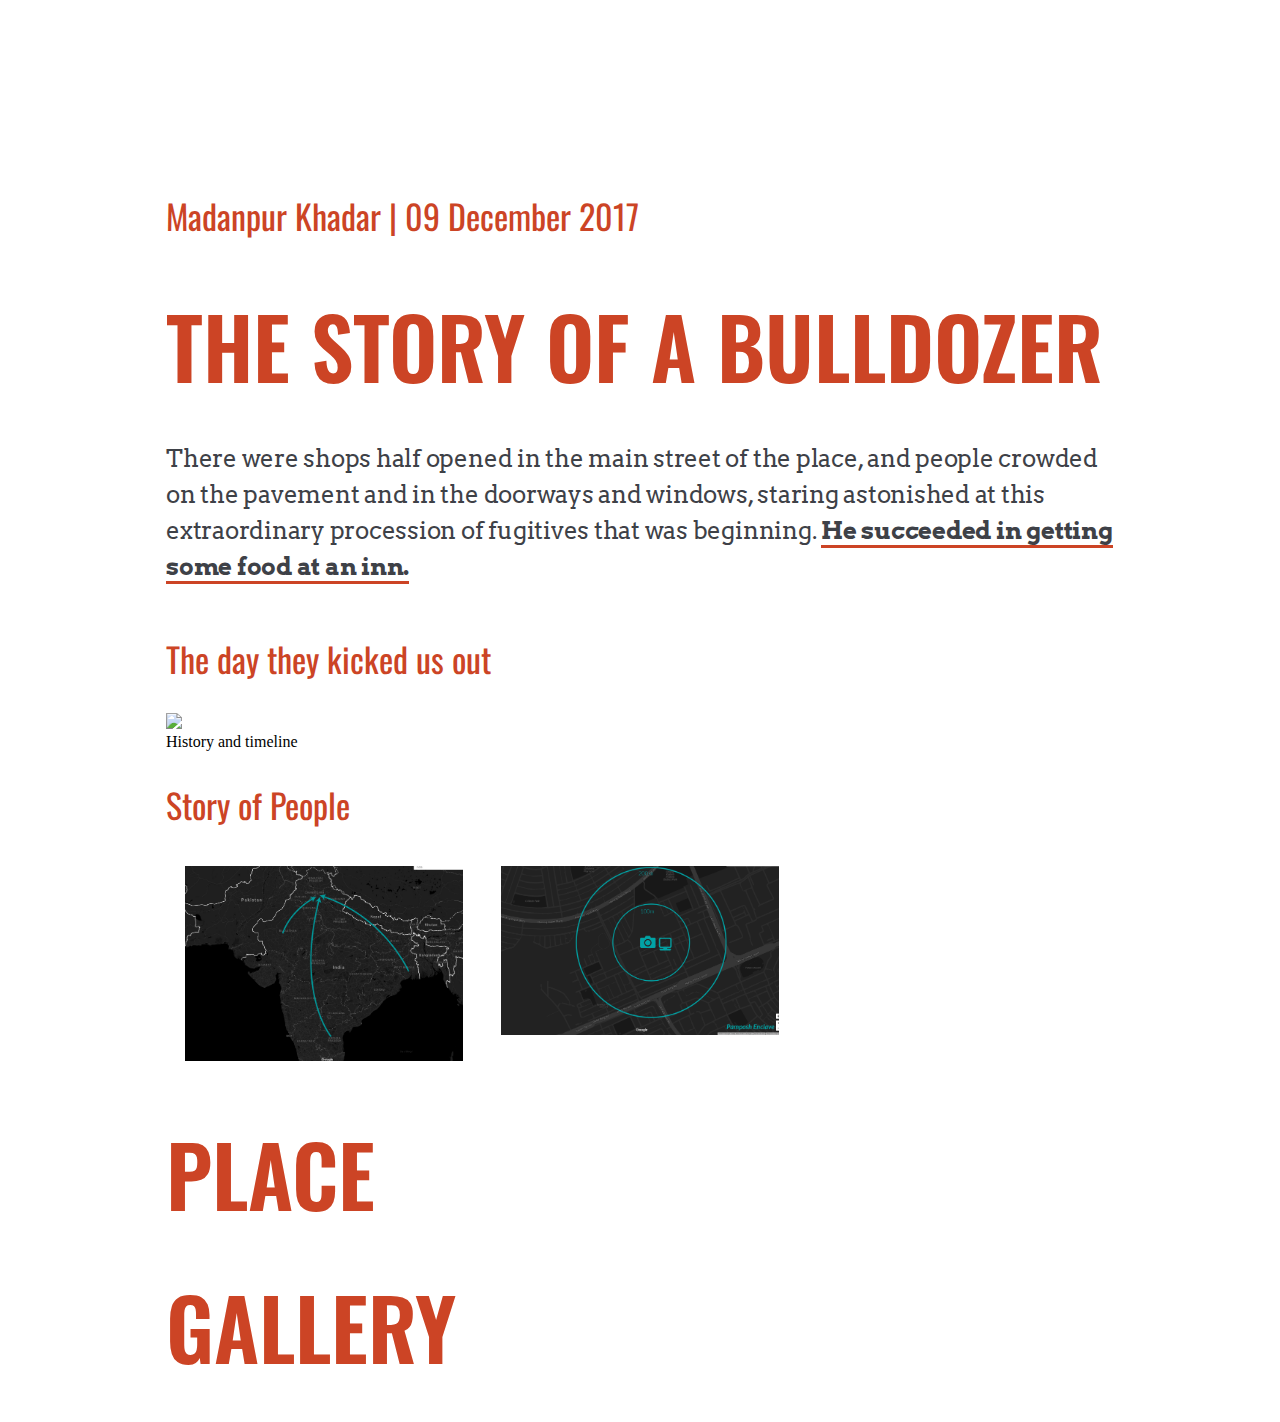
==== eviction-page.html @ bb30d72b "linked eviction page with opening" ====
<!DOCTYPE html>
<html>
<head>
    <meta charset="utf-8">
    <meta http-equiv="X-UA-Compatible" content="IE=edge">
    <meta name="description" content="">
    <meta name="author" content="">
    <meta name="viewport" content="width=device-width, initial-scale=1">



    <title>Google Web Fonts Typographic Project</title>
    <link href="css/simple-grid.css" rel="stylesheet">
    <link rel="stylesheet" type="text/css" href="https://cdnjs.cloudflare.com/ajax/libs/fullPage.js/2.9.5/jquery.fullpage.css" />
    
    <link href="css/custom3.css" rel="stylesheet">
    <!-- <link href="css/timeline.css" rel="stylesheet"> -->

    <link href='https://fonts.googleapis.com/css?family=Oswald:400,700' rel='stylesheet' type='text/css'>
    <link href='https://fonts.googleapis.com/css?family=Arvo:400,700' rel='stylesheet' type='text/css'>

    <link rel="stylesheet" href="https://cdnjs.cloudflare.com/ajax/libs/tiny-slider/2.3.11/tiny-slider.css">

    <!--[if (lt IE 9)]><script src="https://cdnjs.cloudflare.com/ajax/libs/tiny-slider/2.3.11/min/tiny-slider.helper.ie8.js"></script><![endif]-->
    <script src="https://cdnjs.cloudflare.com/ajax/libs/tiny-slider/2.3.11/min/tiny-slider.js"></script>


</head>

<body>

    <div id="fullpage">
        <div class="section"><embed src="https://snazzymaps.com/embed/34717" width="100%" height="100%" style="border:none;"></embed></div>

        
        <div class="container twelve section">            
            <h2>Madanpur Khadar | 09 December 2017</h2>
            <h1>The story of a Bulldozer</h1>

            <p>There were shops half opened in the main street of the place, and people crowded on the pavement and in the doorways and windows, staring astonished at this extraordinary procession of fugitives that was beginning. <a href="#">He succeeded in getting some food at an inn.</a></p>
        </div>
        <div class="container twelve section"><h2>The day they kicked us out</h2>
            <img style="width: 100%" src="https://boblipski.files.wordpress.com/2011/07/comic-strip.jpg" /> </div>
            <div class="container twelve smaller section">
                History and timeline
            </div>
            <div class="container twelve section"><h2>Story of People</h2>
                <div class="row">
                        <img class="col-4" src="img/origin.jpg">
                        <img class="col-4" src="img/sample-occupations.png">
                </div>

            </div>
            <div class="container twelve section">
                <h1>Place</h1>

            </div>
            <div class="container twelve section"><h1>Gallery</h1></div>


        </div>
    </body>

    <script src="http://ajax.googleapis.com/ajax/libs/jquery/1.11.1/jquery.min.js"></script>
    <script src="https://cdnjs.cloudflare.com/ajax/libs/fullPage.js/2.9.5/jquery.fullpage.js"></script>
    <script>
      var slider = tns({
        container: '.my-slider',
        items: 2,
        // slideBy: 'page',
        autoplay: true
    });


</script>
<script>$("#map").load("https://snazzymaps.com/embed/34717");</script>
<script>
    $(document).ready(function() {
        $('#fullpage').fullpage();
    });
</script>
</html>
---- css/simple-grid.css ----
/**
*** SIMPLE GRID
*** (C) ZACH COLE 2016
**/


/* TYPOGRAPHY */
/*
h1 {
  font-size: 2.5rem;
}

h2 {
  font-size: 2rem;
}

h3 {
  font-size: 1.375rem;
}

h4 {
  font-size: 1.125rem;
}

h5 {
  font-size: 1rem;
}

h6 {
  font-size: 0.875rem;
}

p {
  font-size: 1.125rem;
  font-weight: 200;
  line-height: 1.8;
}

.font-light {
  font-weight: 300;
}

.font-regular {
  font-weight: 400;
}

.font-heavy {
  font-weight: 700;
}*/

/* POSITIONING */

.left {
  text-align: left;
}

.right {
  text-align: right;
}

.center {
  text-align: center;
  margin-left: auto;
  margin-right: auto;
}

.justify {
  text-align: justify;
}

/* ==== GRID SYSTEM ==== */

.container {
  width: 90%;
  margin-left: auto;
  margin-right: auto;
}

.row {
  position: relative;
  width: 100%;
}

.row [class^="col"] {
  float: left;
  margin: 0.5rem 2%;
  min-height: 0.125rem;
}

.col-1,
.col-2,
.col-3,
.col-4,
.col-5,
.col-6,
.col-7,
.col-8,
.col-9,
.col-10,
.col-11,
.col-12 {
  width: 96%;
}

.col-1-sm {
  width: 4.33%;
}

.col-2-sm {
  width: 12.66%;
}

.col-3-sm {
  width: 21%;
}

.col-4-sm {
  width: 29.33%;
}

.col-5-sm {
  width: 37.66%;
}

.col-6-sm {
  width: 46%;
}

.col-7-sm {
  width: 54.33%;
}

.col-8-sm {
  width: 62.66%;
}

.col-9-sm {
  width: 71%;
}

.col-10-sm {
  width: 79.33%;
}

.col-11-sm {
  width: 87.66%;
}

.col-12-sm {
  width: 96%;
}

.row::after {
	content: "";
	display: table;
	clear: both;
}

.hidden-sm {
  display: none;
}

@media only screen and (min-width: 33.75em) {  /* 540px */
  .container {
    width: 80%;
  }
}

@media only screen and (min-width: 45em) {  /* 720px */
  .col-1 {
    width: 4.33%;
  }

  .col-2 {
    width: 12.66%;
  }

  .col-3 {
    width: 21%;
  }

  .col-4 {
    width: 29.33%;
  }

  .col-5 {
    width: 37.66%;
  }

  .col-6 {
    width: 46%;
  }

  .col-7 {
    width: 54.33%;
  }

  .col-8 {
    width: 62.66%;
  }

  .col-9 {
    width: 71%;
  }

  .col-10 {
    width: 79.33%;
  }

  .col-11 {
    width: 87.66%;
  }

  .col-12 {
    width: 96%;
  }

  .hidden-sm {
    display: block;
  }
}

@media only screen and (min-width: 60em) { /* 960px */
  .container {
    width: 75%;
    max-width: 60rem;
  }
}
---- css/custom3.css ----
h1 {
	color: #CC4425;
	font-family: 'Oswald';
	font-size: 84px;
	font-weight: 600;
	line-height: 96px;
	margin-bottom: 48px;
	text-transform: uppercase;
}

h2 {
	color: #CC4425;
	font-family: 'Oswald';
	font-size: 34px;
	font-weight: 400;
	/*line-height: 32px;*/
	/*margin-bottom: 24px;*/
	/*text-transform: uppercase;*/
}

p {
	color: #3E4147;
	font-family: 'Arvo';
	font-size: 24px;
	font-weight: 500;
	line-height: 36px;
	letter-spacing: -0.01em;
	margin-bottom: 48px;
}

a {
	color: #3E4147;	border-bottom: 3px solid #CC4425;
	font-weight: 700;
	text-decoration: none;
}

a:hover {
	color: #CC4425;
}
---- css/timeline.css ----
/* -------------------------------- 

Primary style

-------------------------------- */
/*@import url(https://fonts.googleapis.com/css?family=Source+Sans+Pro);
*, *::after, *::before {
  box-sizing: border-box;
}*/

/*html {
  font-size: 62.5%;
}

body {
  font-size: 1.6rem;
  font-family: "Source Sans Pro", sans-serif;
  color: #383838;
  background-color: #f8f8f8;
}*/

a {
  color: #7b9d6f;
  text-decoration: none;
}

.smaller{
  font-size: 30%!important;
}
/* -------------------------------- 

Main Components 

-------------------------------- */
.cd-horizontal-timeline {
  opacity: 0;
  margin: 2em auto;
  -webkit-transition: opacity 0.2s;
  -moz-transition: opacity 0.2s;
  transition: opacity 0.2s;
}
.cd-horizontal-timeline::before {
  /* never visible - this is used in jQuery to check the current MQ */
  content: 'mobile';
  display: none;
}
.cd-horizontal-timeline.loaded {
  /* show the timeline after events position has been set (using JavaScript) */
  opacity: 1;
}
.cd-horizontal-timeline .timeline {
  position: relative;
  height: 100px;
  width: 90%;
  max-width: 800px;
  margin: 0 auto;
}
.cd-horizontal-timeline .events-wrapper {
  position: relative;
  height: 100%;
  margin: 0 40px;
  overflow: hidden;
}
.cd-horizontal-timeline .events-wrapper::after, .cd-horizontal-timeline .events-wrapper::before {
  /* these are used to create a shadow effect at the sides of the timeline */
  content: '';
  position: absolute;
  z-index: 2;
  top: 0;
  height: 100%;
  width: 20px;
}
.cd-horizontal-timeline .events-wrapper::before {
  left: 0;
  background-image: -webkit-linear-gradient( left , #f8f8f8, rgba(248, 248, 248, 0));
  background-image: linear-gradient(to right, #f8f8f8, rgba(248, 248, 248, 0));
}
.cd-horizontal-timeline .events-wrapper::after {
  right: 0;
  background-image: -webkit-linear-gradient( right , #f8f8f8, rgba(248, 248, 248, 0));
  background-image: linear-gradient(to left, #f8f8f8, rgba(248, 248, 248, 0));
}
.cd-horizontal-timeline .events {
  /* this is the grey line/timeline */
  position: absolute;
  z-index: 1;
  left: 0;
  top: 49px;
  height: 2px;
  /* width will be set using JavaScript */
  background: #dfdfdf;
  -webkit-transition: -webkit-transform 0.4s;
  -moz-transition: -moz-transform 0.4s;
  transition: transform 0.4s;
}
.cd-horizontal-timeline .filling-line {
  /* this is used to create the green line filling the timeline */
  position: absolute;
  z-index: 1;
  left: 0;
  top: 0;
  height: 100%;
  width: 100%;
  background-color: #7b9d6f;
  -webkit-transform: scaleX(0);
  -moz-transform: scaleX(0);
  -ms-transform: scaleX(0);
  -o-transform: scaleX(0);
  transform: scaleX(0);
  -webkit-transform-origin: left center;
  -moz-transform-origin: left center;
  -ms-transform-origin: left center;
  -o-transform-origin: left center;
  transform-origin: left center;
  -webkit-transition: -webkit-transform 0.3s;
  -moz-transition: -moz-transform 0.3s;
  transition: transform 0.3s;
}
.cd-horizontal-timeline .events a {
  position: absolute;
  bottom: 0;
  z-index: 2;
  text-align: center;
  font-size: 1.3rem;
  padding-bottom: 15px;
  color: #383838;
  /* fix bug on Safari - text flickering while timeline translates */
  -webkit-transform: translateZ(0);
  -moz-transform: translateZ(0);
  -ms-transform: translateZ(0);
  -o-transform: translateZ(0);
  transform: translateZ(0);
}
.cd-horizontal-timeline .events a::after {
  /* this is used to create the event spot */
  content: '';
  position: absolute;
  left: 50%;
  right: auto;
  -webkit-transform: translateX(-50%);
  -moz-transform: translateX(-50%);
  -ms-transform: translateX(-50%);
  -o-transform: translateX(-50%);
  transform: translateX(-50%);
  bottom: -5px;
  height: 12px;
  width: 12px;
  border-radius: 50%;
  border: 2px solid #dfdfdf;
  background-color: #f8f8f8;
  -webkit-transition: background-color 0.3s, border-color 0.3s;
  -moz-transition: background-color 0.3s, border-color 0.3s;
  transition: background-color 0.3s, border-color 0.3s;
}
.no-touch .cd-horizontal-timeline .events a:hover::after {
  background-color: #7b9d6f;
  border-color: #7b9d6f;
}
.cd-horizontal-timeline .events a.selected {
  pointer-events: none;
}
.cd-horizontal-timeline .events a.selected::after {
  background-color: #7b9d6f;
  border-color: #7b9d6f;
}
.cd-horizontal-timeline .events a.older-event::after {
  border-color: #7b9d6f;
}
@media only screen and (min-width: 1100px) {
  .cd-horizontal-timeline {
    margin: 6em auto;
  }
  .cd-horizontal-timeline::before {
    /* never visible - this is used in jQuery to check the current MQ */
    content: 'desktop';
  }
}

.cd-timeline-navigation a {
  /* these are the left/right arrows to navigate the timeline */
  position: absolute;
  z-index: 1;
  top: 50%;
  bottom: auto;
  -webkit-transform: translateY(-50%);
  -moz-transform: translateY(-50%);
  -ms-transform: translateY(-50%);
  -o-transform: translateY(-50%);
  transform: translateY(-50%);
  height: 34px;
  width: 34px;
  border-radius: 50%;
  border: 2px solid #dfdfdf;
  /* replace text with an icon */
  overflow: hidden;
  color: transparent;
  text-indent: 100%;
  white-space: nowrap;
  -webkit-transition: border-color 0.3s;
  -moz-transition: border-color 0.3s;
  transition: border-color 0.3s;
}
.cd-timeline-navigation a::after {
  /* arrow icon */
  content: '';
  position: absolute;
  height: 16px;
  width: 16px;
  left: 50%;
  top: 50%;
  bottom: auto;
  right: auto;
  -webkit-transform: translateX(-50%) translateY(-50%);
  -moz-transform: translateX(-50%) translateY(-50%);
  -ms-transform: translateX(-50%) translateY(-50%);
  -o-transform: translateX(-50%) translateY(-50%);
  transform: translateX(-50%) translateY(-50%);
  background: url(../img/cd-arrow.svg) no-repeat 0 0;
}
.cd-timeline-navigation a.prev {
  left: 0;
  -webkit-transform: translateY(-50%) rotate(180deg);
  -moz-transform: translateY(-50%) rotate(180deg);
  -ms-transform: translateY(-50%) rotate(180deg);
  -o-transform: translateY(-50%) rotate(180deg);
  transform: translateY(-50%) rotate(180deg);
}
.cd-timeline-navigation a.next {
  right: 0;
}
.no-touch .cd-timeline-navigation a:hover {
  border-color: #7b9d6f;
}
.cd-timeline-navigation a.inactive {
  cursor: not-allowed;
}
.cd-timeline-navigation a.inactive::after {
  background-position: 0 -16px;
}
.no-touch .cd-timeline-navigation a.inactive:hover {
  border-color: #dfdfdf;
}

.cd-horizontal-timeline .events-content {
  position: relative;
  width: 100%;
  margin: 2em 0;
  overflow: hidden;
  -webkit-transition: height 0.4s;
  -moz-transition: height 0.4s;
  transition: height 0.4s;
}
.cd-horizontal-timeline .events-content li {
  position: absolute;
  z-index: 1;
  width: 100%;
  left: 0;
  top: 0;
  -webkit-transform: translateX(-100%);
  -moz-transform: translateX(-100%);
  -ms-transform: translateX(-100%);
  -o-transform: translateX(-100%);
  transform: translateX(-100%);
  padding: 0 5%;
  opacity: 0;
  -webkit-animation-duration: 0.4s;
  -moz-animation-duration: 0.4s;
  animation-duration: 0.4s;
  -webkit-animation-timing-function: ease-in-out;
  -moz-animation-timing-function: ease-in-out;
  animation-timing-function: ease-in-out;
}
.cd-horizontal-timeline .events-content li.selected {
  /* visible event content */
  position: relative;
  z-index: 2;
  opacity: 1;
  -webkit-transform: translateX(0);
  -moz-transform: translateX(0);
  -ms-transform: translateX(0);
  -o-transform: translateX(0);
  transform: translateX(0);
}
.cd-horizontal-timeline .events-content li.enter-right, .cd-horizontal-timeline .events-content li.leave-right {
  -webkit-animation-name: cd-enter-right;
  -moz-animation-name: cd-enter-right;
  animation-name: cd-enter-right;
}
.cd-horizontal-timeline .events-content li.enter-left, .cd-horizontal-timeline .events-content li.leave-left {
  -webkit-animation-name: cd-enter-left;
  -moz-animation-name: cd-enter-left;
  animation-name: cd-enter-left;
}
.cd-horizontal-timeline .events-content li.leave-right, .cd-horizontal-timeline .events-content li.leave-left {
  -webkit-animation-direction: reverse;
  -moz-animation-direction: reverse;
  animation-direction: reverse;
}
.cd-horizontal-timeline .events-content li > * {
  max-width: 800px;
  margin: 0 auto;
}
.cd-horizontal-timeline .events-content h2 {
  font-weight: bold;
  font-size: 2.6rem;
  font-family: "Playfair Display", serif;
  font-weight: 700;
  line-height: 1.2;
}
.cd-horizontal-timeline .events-content em {
  display: block;
  font-style: italic;
  margin: 10px auto;
}
.cd-horizontal-timeline .events-content em::before {
  content: '- ';
}
.cd-horizontal-timeline .events-content p {
  font-size: 1.4rem;
  color: #959595;
}
.cd-horizontal-timeline .events-content em, .cd-horizontal-timeline .events-content p {
  line-height: 1.6;
}
@media only screen and (min-width: 768px) {
  .cd-horizontal-timeline .events-content h2 {
    font-size: 7rem;
  }
  .cd-horizontal-timeline .events-content em {
    font-size: 2rem;
  }
  .cd-horizontal-timeline .events-content p {
    font-size: 1.8rem;
  }
}

@-webkit-keyframes cd-enter-right {
  0% {
    opacity: 0;
    -webkit-transform: translateX(100%);
  }
  100% {
    opacity: 1;
    -webkit-transform: translateX(0%);
  }
}
@-moz-keyframes cd-enter-right {
  0% {
    opacity: 0;
    -moz-transform: translateX(100%);
  }
  100% {
    opacity: 1;
    -moz-transform: translateX(0%);
  }
}
@keyframes cd-enter-right {
  0% {
    opacity: 0;
    -webkit-transform: translateX(100%);
    -moz-transform: translateX(100%);
    -ms-transform: translateX(100%);
    -o-transform: translateX(100%);
    transform: translateX(100%);
  }
  100% {
    opacity: 1;
    -webkit-transform: translateX(0%);
    -moz-transform: translateX(0%);
    -ms-transform: translateX(0%);
    -o-transform: translateX(0%);
    transform: translateX(0%);
  }
}
@-webkit-keyframes cd-enter-left {
  0% {
    opacity: 0;
    -webkit-transform: translateX(-100%);
  }
  100% {
    opacity: 1;
    -webkit-transform: translateX(0%);
  }
}
@-moz-keyframes cd-enter-left {
  0% {
    opacity: 0;
    -moz-transform: translateX(-100%);
  }
  100% {
    opacity: 1;
    -moz-transform: translateX(0%);
  }
}
@keyframes cd-enter-left {
  0% {
    opacity: 0;
    -webkit-transform: translateX(-100%);
    -moz-transform: translateX(-100%);
    -ms-transform: translateX(-100%);
    -o-transform: translateX(-100%);
    transform: translateX(-100%);
  }
  100% {
    opacity: 1;
    -webkit-transform: translateX(0%);
    -moz-transform: translateX(0%);
    -ms-transform: translateX(0%);
    -o-transform: translateX(0%);
    transform: translateX(0%);
  }
}
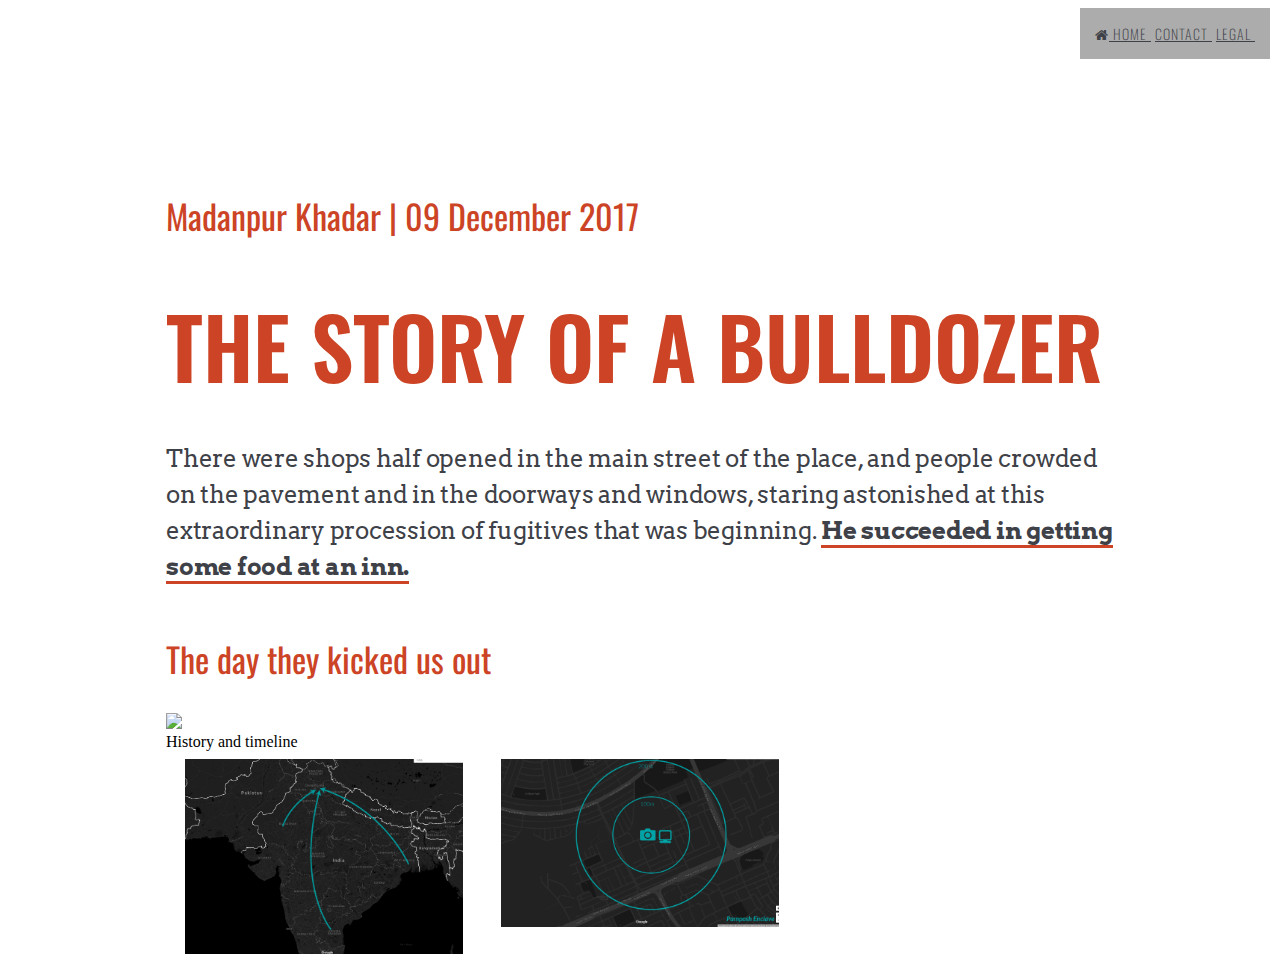
==== commit 2c15adb4: "Basic linking done" ====
--- a/eviction-page.html
+++ b/eviction-page.html
@@ -12,7 +12,7 @@
 
     <title>Google Web Fonts Typographic Project</title>
     <link href="css/simple-grid.css" rel="stylesheet">
-    <link rel="stylesheet" type="text/css" href="https://cdnjs.cloudflare.com/ajax/libs/fullPage.js/2.9.5/jquery.fullpage.css" />
+    <link rel="stylesheet" type="text/css" href="css/jquery.fullpage.css" />
     
     <link href="css/custom3.css" rel="stylesheet">
     <!-- <link href="css/timeline.css" rel="stylesheet"> -->
@@ -24,13 +24,27 @@
 
     <!--[if (lt IE 9)]><script src="https://cdnjs.cloudflare.com/ajax/libs/tiny-slider/2.3.11/min/tiny-slider.helper.ie8.js"></script><![endif]-->
     <script src="https://cdnjs.cloudflare.com/ajax/libs/tiny-slider/2.3.11/min/tiny-slider.js"></script>
+    <script src="js/float-panel.js"></script>
+    <link rel="stylesheet" href="https://maxcdn.bootstrapcdn.com/font-awesome/4.5.0/css/font-awesome.min.css">
+
 
 
 </head>
 
 <body>
 
+<nav id="menu">
+                <div class="menuitm" >
+                    <a href="file:///Users/chandakmayank/CEPT-Eviction-project/index.html"><i class="fa fa-home"></i>&nbsp;Home&nbsp;</a>
+                    <a href="#">Contact&nbsp;</a>
+                    <a href="#">Legal&nbsp;</a>
+                </div>
+
+</nav>
+            
     <div id="fullpage">
+
+
         <div class="section"><embed src="https://snazzymaps.com/embed/34717" width="100%" height="100%" style="border:none;"></embed></div>
 
         
@@ -45,18 +59,18 @@
             <div class="container twelve smaller section">
                 History and timeline
             </div>
-            <div class="container twelve section"><h2>Story of People</h2>
+            <div class="container twelve section">
                 <div class="row">
-                        <img class="col-4" src="img/origin.jpg">
-                        <img class="col-4" src="img/sample-occupations.png">
+                    <img class="col-4" src="img/origin.jpg">
+                    <img class="col-4" src="img/sample-occupations.png">
                 </div>
 
             </div>
             <div class="container twelve section">
-                <h1>Place</h1>
+              
 
             </div>
-            <div class="container twelve section"><h1>Gallery</h1></div>
+            <div class="container twelve section"></div>
 
 
         </div>
@@ -77,7 +91,12 @@
 <script>$("#map").load("https://snazzymaps.com/embed/34717");</script>
 <script>
     $(document).ready(function() {
-        $('#fullpage').fullpage();
+        $('#fullpage').fullpage({
+            menu: '#menu',
+        navigation: true,
+        navigationPosition: 'right',
+        navigationTooltips: ['Map', 'Introduction','Eviction Process','History','People','Place','Gallery'],
+        showActiveTooltip: true});
     });
 </script>
 </html>
--- a/css/custom3.css
+++ b/css/custom3.css
@@ -28,7 +28,7 @@
 	margin-bottom: 48px;
 }
 
-a {
+.section a {
 	color: #3E4147;	border-bottom: 3px solid #CC4425;
 	font-weight: 700;
 	text-decoration: none;
@@ -36,4 +36,30 @@
 
 a:hover {
 	color: #CC4425;
+}
+
+a{
+	color: #3E4147;
+}
+
+#menu{
+    z-index: 1;
+    position: absolute;
+/*    padding: 5px;
+	margin: 10px;*/
+	right: 10px;
+    color: #CC4425;
+	font-family: 'Oswald';
+	font-size: 14px;
+	font-weight: 200;
+	/*line-height: 16px;*/
+	text-transform: uppercase;
+	background: #ACACAC;
+
+
+}
+
+.menuitm{
+	padding: 15px;
+	letter-spacing:1px;
 }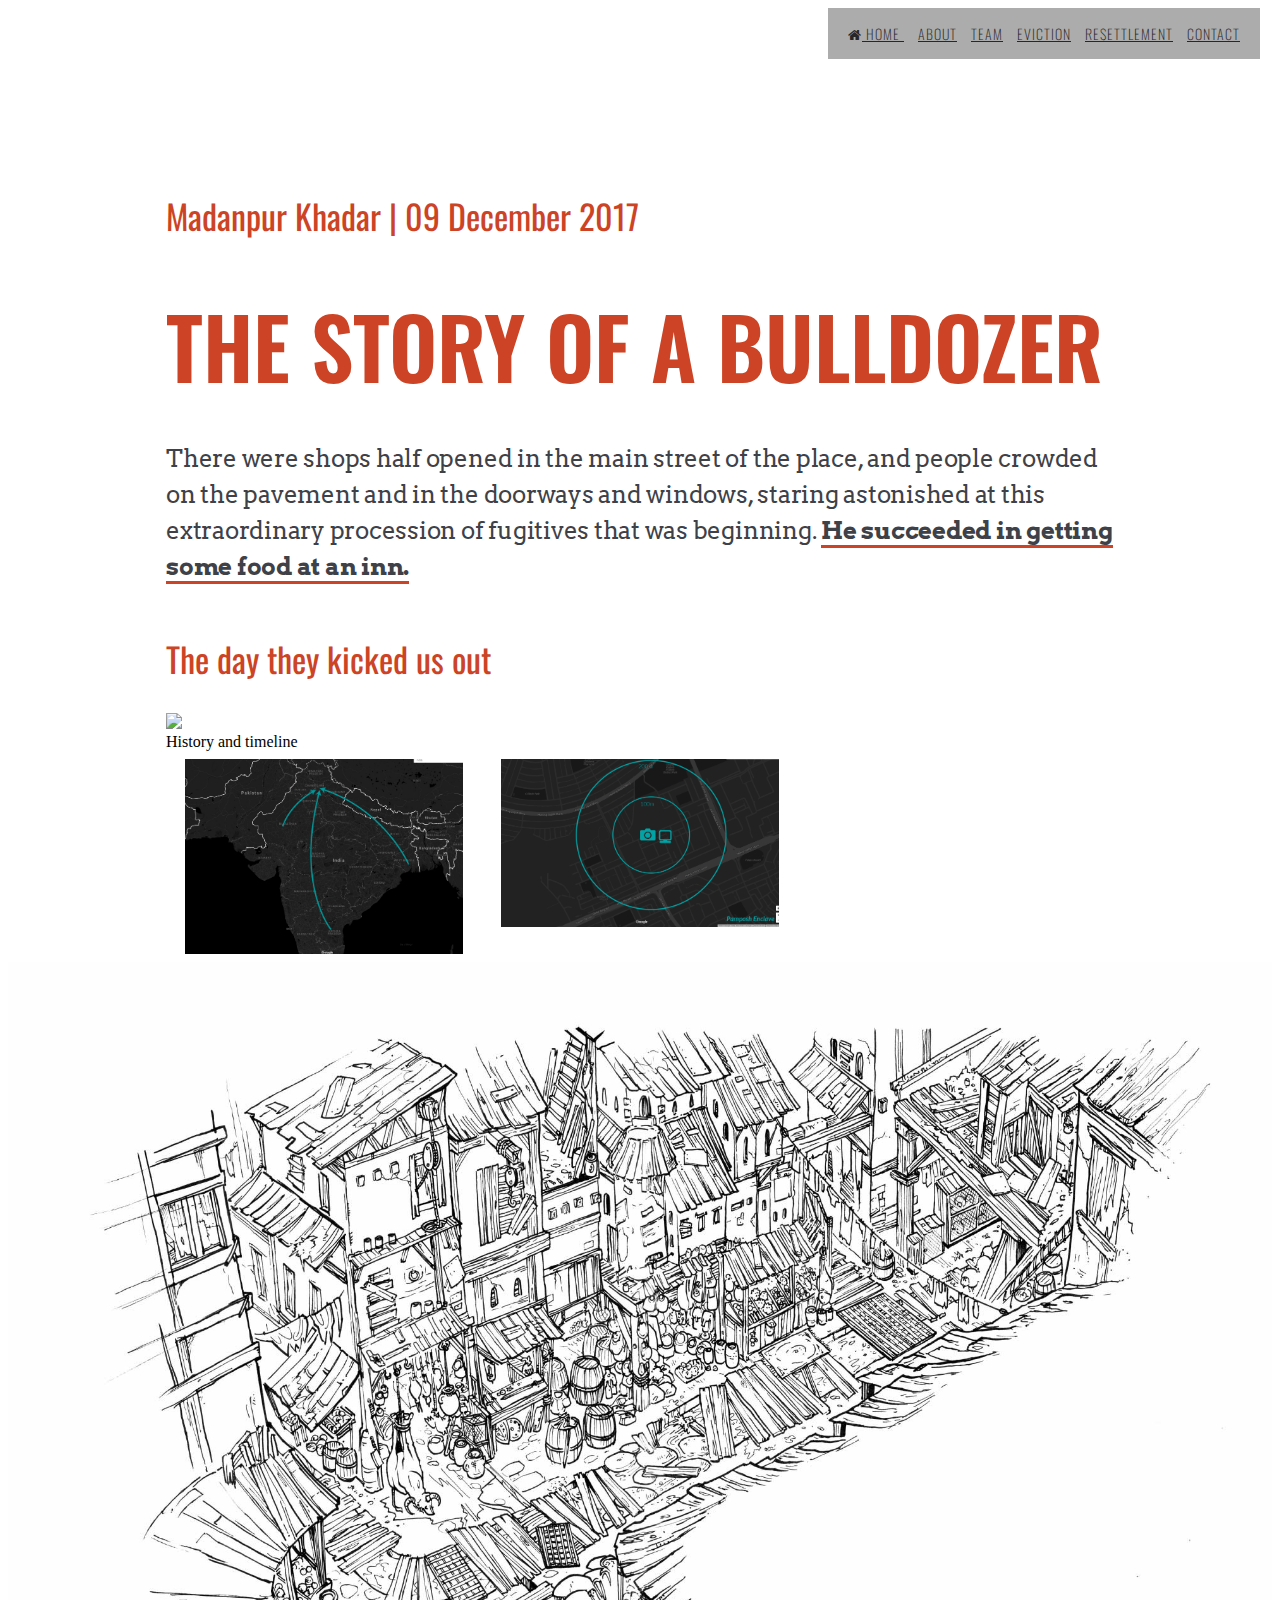
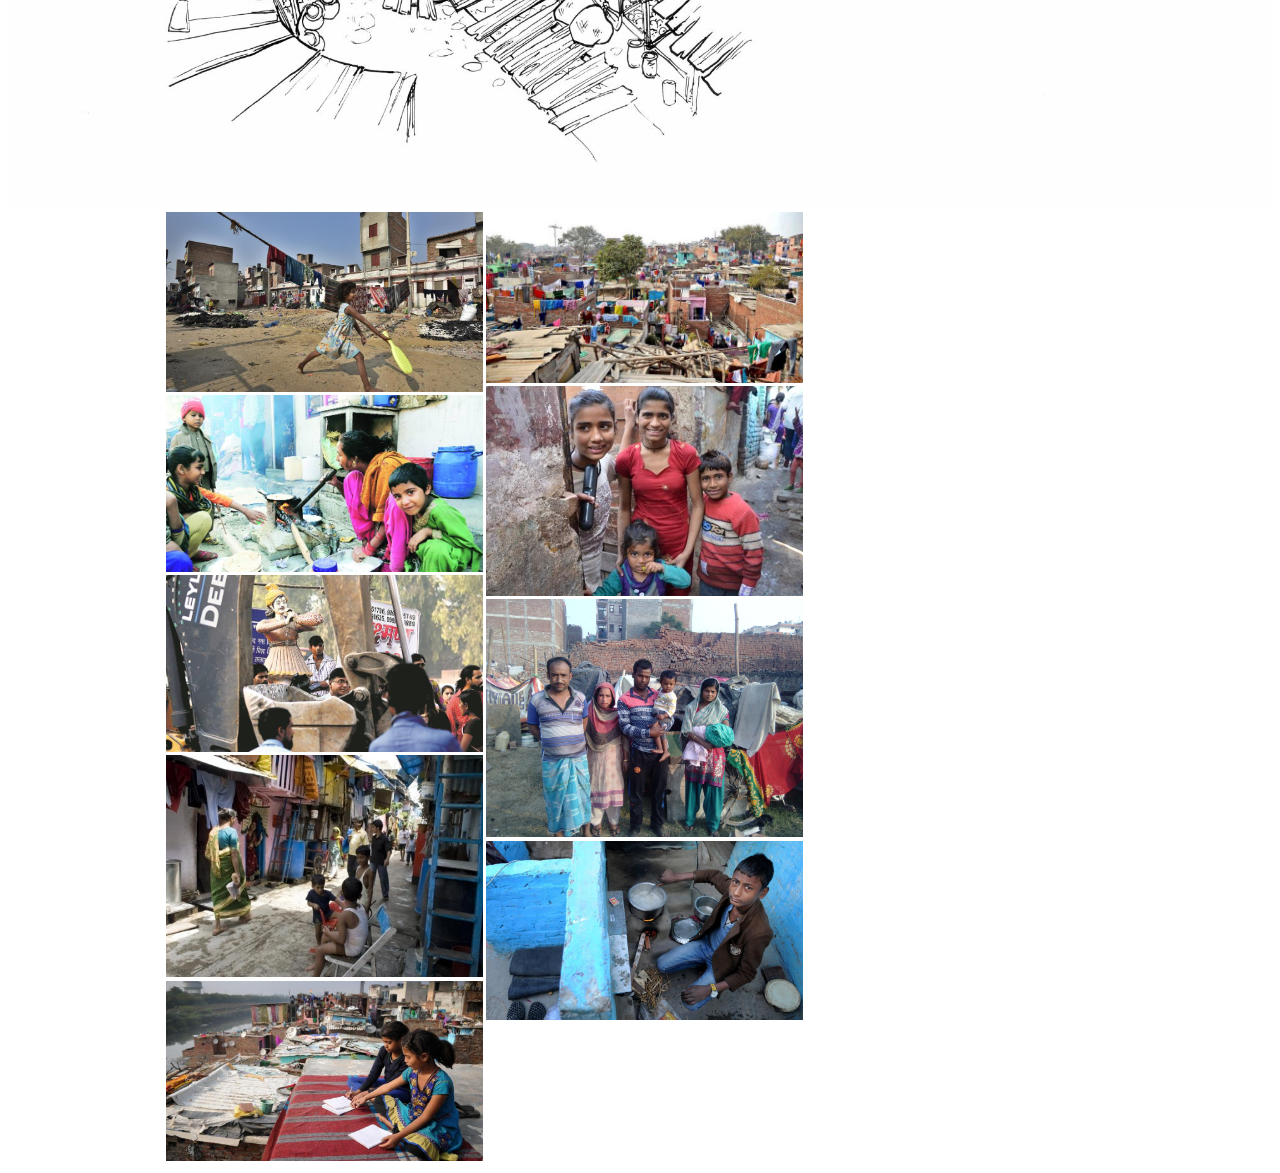
==== commit 7dea297c: "Wednesday evening" ====
--- a/eviction-page.html
+++ b/eviction-page.html
@@ -26,6 +26,9 @@
     <script src="https://cdnjs.cloudflare.com/ajax/libs/tiny-slider/2.3.11/min/tiny-slider.js"></script>
     <script src="js/float-panel.js"></script>
     <link rel="stylesheet" href="https://maxcdn.bootstrapcdn.com/font-awesome/4.5.0/css/font-awesome.min.css">
+    
+    <script src="js/masonry.pkgd.min.js"></script>
+
 
 
 
@@ -33,15 +36,19 @@
 
 <body>
 
-<nav id="menu">
-                <div class="menuitm" >
-                    <a href="file:///Users/chandakmayank/CEPT-Eviction-project/index.html"><i class="fa fa-home"></i>&nbsp;Home&nbsp;</a>
-                    <a href="#">Contact&nbsp;</a>
-                    <a href="#">Legal&nbsp;</a>
-                </div>
+    <nav id="menu">
+        <div class="menuitm" >
+            <a href="#"><i class="fa fa-home"></i>&nbsp;Home&nbsp;</a>
+            <a href="file:///Users/chandakmayank/CEPT-Eviction-project/index.html">About</a>
+            <a href="#">Team</a>
+                        <a href="#">Eviction</a>
+            <a href="#">Resettlement</a>
 
-</nav>
-            
+            <a href="#">Contact</a>
+        </div>
+
+    </nav>
+
     <div id="fullpage">
 
 
@@ -66,19 +73,32 @@
                 </div>
 
             </div>
-            <div class="container twelve section">
-              
+            <div class="section">
+                <img class="wide" src="img/place_sketch.jpg" alt="">
 
             </div>
-            <div class="container twelve section"></div>
+            <div id="gallery" class=" section">
+                <div class="container grid" data-masonry='{ "itemSelector": ".grid-item", "columnWidth": 317, "gutter":3 }'>
+                  <div class="grid-item"><img src="img/1.jpg"/></div>
+                  <div class="grid-item"><img src="img/2.jpg"/></div>
+                  <div class="grid-item"><img src="img/3.jpg"/></div>
+                  <div class="grid-item"><img src="img/4.jpg"/></div>
+                  <div class="grid-item"><img src="img/5.jpg"/></div>
+                  <div class="grid-item"><img src="img/6.jpg"/></div>
+                  <div class="grid-item"><img src="img/7.jpg"/></div>
+                  <div class="grid-item"><img src="img/8.jpg"/></div>
+                  <div class="grid-item"><img src="img/9.jpg"/></div>
+
+              </div>
+          </div>
 
 
-        </div>
-    </body>
+      </div>
+  </body>
 
-    <script src="http://ajax.googleapis.com/ajax/libs/jquery/1.11.1/jquery.min.js"></script>
-    <script src="https://cdnjs.cloudflare.com/ajax/libs/fullPage.js/2.9.5/jquery.fullpage.js"></script>
-    <script>
+  <script src="http://ajax.googleapis.com/ajax/libs/jquery/1.11.1/jquery.min.js"></script>
+  <script src="https://cdnjs.cloudflare.com/ajax/libs/fullPage.js/2.9.5/jquery.fullpage.js"></script>
+  <script>
       var slider = tns({
         container: '.my-slider',
         items: 2,
@@ -93,10 +113,12 @@
     $(document).ready(function() {
         $('#fullpage').fullpage({
             menu: '#menu',
-        navigation: true,
-        navigationPosition: 'right',
-        navigationTooltips: ['Map', 'Introduction','Eviction Process','History','People','Place','Gallery'],
-        showActiveTooltip: true});
+            navigation: true,
+            navigationPosition: 'right',
+            navigationTooltips: ['Map', 'Introduction','Eviction Process','History','People','Place','Gallery'],
+            showActiveTooltip: true});
     });
+
+
 </script>
 </html>
--- a/css/custom3.css
+++ b/css/custom3.css
@@ -39,7 +39,7 @@
 }
 
 a{
-	color: #3E4147;
+	color: #272727;
 }
 
 #menu{
@@ -47,8 +47,8 @@
     position: absolute;
 /*    padding: 5px;
 	margin: 10px;*/
-	right: 10px;
-    color: #CC4425;
+	right: 20px;
+    /*color: #CC4425;*/
 	font-family: 'Oswald';
 	font-size: 14px;
 	font-weight: 200;
@@ -62,4 +62,25 @@
 .menuitm{
 	padding: 15px;
 	letter-spacing:1px;
-}+}
+
+.menuitm a{
+	padding: 5px;
+}
+
+.menuitm a:hover{
+	background: #DADADA;
+}
+
+.grid img{
+	width: 317px;
+}
+
+.grid{
+	overflow-y: hidden;
+}
+
+.wide{
+	width: 100%;
+	height:100%;
+}
